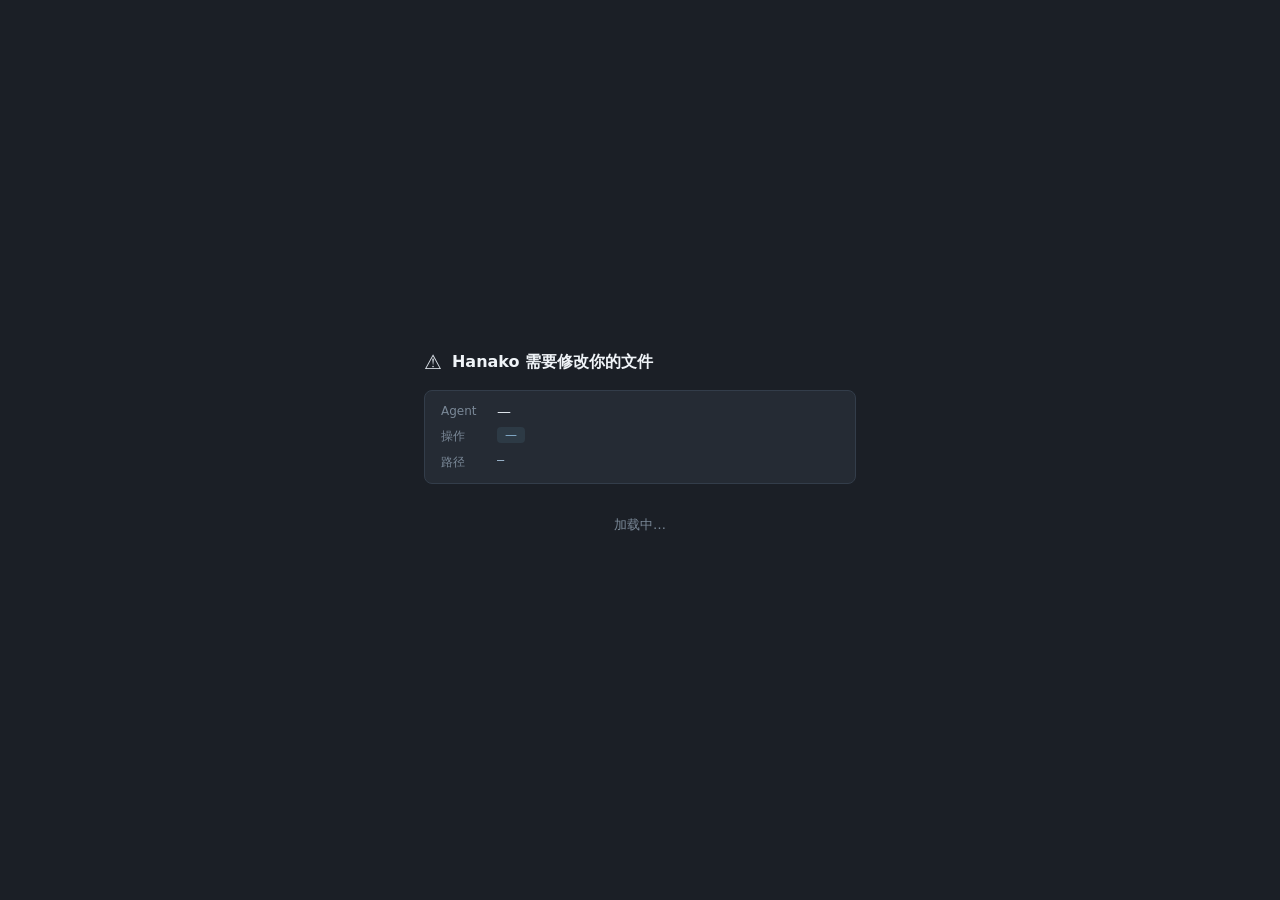
==== src-tauri/ui/approval.html @ ead27035 "mirror of ae5ef2a" ====
<!DOCTYPE html>
<html lang="zh-CN">
<head>
  <meta charset="UTF-8" />
  <meta name="viewport" content="width=device-width, initial-scale=1.0" />
  <title>Hanako 确认</title>
  <link rel="stylesheet" href="approval.css" />
</head>
<body>
  <div class="container">
    <div class="header">
      <div class="icon">⚠️</div>
      <h2>Hanako 需要修改你的文件</h2>
    </div>

    <div class="info-card">
      <div class="info-row">
        <span class="label">Agent</span>
        <span class="value" id="agent">—</span>
      </div>
      <div class="info-row">
        <span class="label">操作</span>
        <span class="value op-badge" id="op">—</span>
      </div>
      <div class="info-row">
        <span class="label">路径</span>
        <span class="value path" id="path">—</span>
      </div>
    </div>

    <div id="backup-row" class="backup" style="display:none">
      <span class="backup-icon">✓</span>
      <span id="backup"></span>
    </div>

    <div id="diff-wrapper" style="display:none">
      <div class="diff-label">变更预览</div>
      <pre id="diff" class="diff"></pre>
    </div>

    <div id="loading" class="loading">加载中…</div>
    <div id="no-pending" class="no-pending" style="display:none">无待确认请求</div>

    <div id="buttons" class="buttons" style="display:none">
      <button id="reject" class="btn btn-reject" data-decision="rejected">拒绝</button>
      <!-- 审核 #5：「本次会话信任此目录」已移除——守护进程固定 ApprovalMode::Strict（client.rs），点了不生效。 -->
      <button id="approve" class="btn btn-approve" data-decision="approved">同意</button>
    </div>
  </div>

  <!-- 禁用 iframe（CVE-2024-35222）：本文件不含任何 iframe -->
  <script src="approval.js"></script>
</body>
</html>
---- src-tauri/ui/approval.css ----
/* approval.css — Hanako 确认窗口样式（极简，~4KB） */

* {
  box-sizing: border-box;
  margin: 0;
  padding: 0;
}

body {
  font-family: -apple-system, "PingFang SC", "Microsoft YaHei", system-ui, sans-serif;
  background: #1b1f26;
  color: #dde3ea;
  font-size: 14px;
  min-height: 100vh;
  display: flex;
  align-items: center;
  justify-content: center;
}

.container {
  width: 480px;
  padding: 24px;
  display: flex;
  flex-direction: column;
  gap: 16px;
}

/* 标题区 */
.header {
  display: flex;
  align-items: center;
  gap: 10px;
}

.header .icon {
  font-size: 20px;
}

.header h2 {
  font-size: 16px;
  font-weight: 600;
  color: #f0f4f8;
}

/* 信息卡片 */
.info-card {
  background: #252b34;
  border: 1px solid #333d4a;
  border-radius: 8px;
  padding: 12px 16px;
  display: flex;
  flex-direction: column;
  gap: 8px;
}

.info-row {
  display: flex;
  align-items: flex-start;
  gap: 8px;
}

.label {
  min-width: 48px;
  color: #7a8897;
  font-size: 12px;
  padding-top: 1px;
  flex-shrink: 0;
}

.value {
  color: #dde3ea;
  word-break: break-all;
}

.value.path {
  font-family: "SF Mono", "Fira Code", monospace;
  font-size: 12px;
  color: #a8c4de;
}

/* 操作类型徽章 */
.op-badge {
  display: inline-block;
  padding: 1px 8px;
  border-radius: 4px;
  font-size: 12px;
  font-weight: 500;
  background: #2d3a45;
  color: #8ab4d4;
}

.op-badge.op-delete {
  background: #3d2020;
  color: #f08080;
}

.op-badge.op-write {
  background: #1e3020;
  color: #80d890;
}

.op-badge.op-edit {
  background: #1e2f3d;
  color: #80b8e0;
}

/* 备份提示 */
.backup {
  display: flex;
  align-items: center;
  gap: 6px;
  font-size: 12px;
  color: #5a8a5a;
  background: #1a2a1a;
  border: 1px solid #2a4a2a;
  border-radius: 6px;
  padding: 8px 12px;
}

.backup-icon {
  color: #60b860;
  font-size: 14px;
  flex-shrink: 0;
}

/* diff 预览 */
.diff-label {
  font-size: 11px;
  color: #7a8897;
  text-transform: uppercase;
  letter-spacing: 0.5px;
  margin-bottom: 4px;
}

pre.diff {
  background: #141a22;
  border: 1px solid #2a3344;
  border-radius: 6px;
  padding: 10px 12px;
  font-family: "SF Mono", "Fira Code", monospace;
  font-size: 12px;
  line-height: 1.6;
  color: #b8c8d8;
  overflow: auto;
  max-height: 160px;
  white-space: pre;
}

/* 加载 / 无请求状态 */
.loading,
.no-pending {
  text-align: center;
  color: #7a8897;
  font-size: 13px;
  padding: 16px 0;
}

/* 按钮区 */
.buttons {
  display: flex;
  gap: 10px;
  justify-content: flex-end;
  padding-top: 4px;
}

.btn {
  padding: 8px 18px;
  border: none;
  border-radius: 6px;
  font-size: 13px;
  font-weight: 500;
  cursor: pointer;
  transition: opacity 0.15s;
}

.btn:hover {
  opacity: 0.85;
}

.btn:active {
  opacity: 0.7;
  transform: translateY(1px);
}

.btn-reject {
  background: #3d2020;
  color: #e88080;
  border: 1px solid #5a2a2a;
}

.btn-trust {
  background: #1e2f3d;
  color: #80b8e0;
  border: 1px solid #2a4a5a;
  font-size: 12px;
}

.btn-approve {
  background: #1a3a2a;
  color: #60d890;
  border: 1px solid #2a5a3a;
}
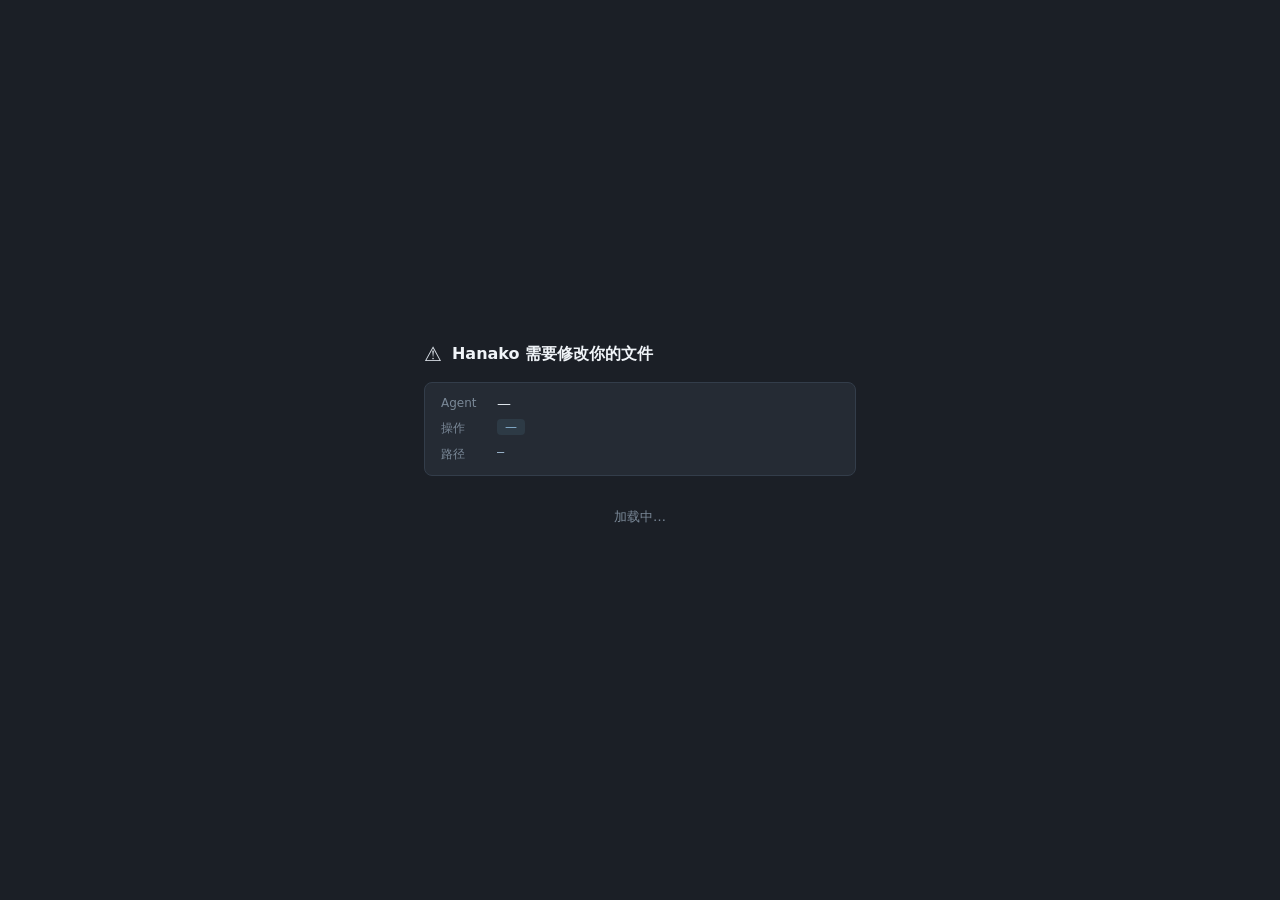
==== commit 62cf109a: "mirror of 2b4b5aa" ====
--- a/src-tauri/ui/approval.html
+++ b/src-tauri/ui/approval.html
@@ -10,7 +10,7 @@
   <div class="container">
     <div class="header">
       <div class="icon">⚠️</div>
-      <h2>Hanako 需要修改你的文件</h2>
+      <h2 id="title">Hanako 需要修改你的文件</h2>
     </div>
 
     <div class="info-card">
@@ -22,11 +22,18 @@
         <span class="label">操作</span>
         <span class="value op-badge" id="op">—</span>
       </div>
-      <div class="info-row">
+      <div class="info-row" id="path-row">
         <span class="label">路径</span>
         <span class="value path" id="path">—</span>
       </div>
     </div>
+
+    <div id="list-wrapper" style="display:none">
+      <div class="diff-label" id="list-label">要删除的文件</div>
+      <ul id="list" class="file-list"></ul>
+    </div>
+
+    <div id="queue-hint" class="queue-hint" style="display:none"></div>
 
     <div id="backup-row" class="backup" style="display:none">
       <span class="backup-icon">✓</span>
@@ -46,6 +53,7 @@
       <!-- 审核 #5：「本次会话信任此目录」已移除——守护进程固定 ApprovalMode::Strict（client.rs），点了不生效。 -->
       <button id="approve" class="btn btn-approve" data-decision="approved">同意</button>
     </div>
+    <div id="countdown" class="countdown"></div>
   </div>
 
   <!-- 禁用 iframe（CVE-2024-35222）：本文件不含任何 iframe -->
--- a/src-tauri/ui/approval.css
+++ b/src-tauri/ui/approval.css
@@ -200,3 +200,32 @@
   color: #60d890;
   border: 1px solid #2a5a3a;
 }
+
+/* 批量删除清单（2026-10-29） */
+ul.file-list {
+  list-style: none;
+  background: #141a22;
+  border: 1px solid #2a3344;
+  border-radius: 6px;
+  padding: 6px 12px;
+  max-height: 180px;
+  overflow: auto;
+  font-family: "SF Mono", "Fira Code", monospace;
+  font-size: 12px;
+  line-height: 1.7;
+  color: #a8c4de;
+}
+
+ul.file-list li {
+  word-break: break-all;
+}
+
+.queue-hint,
+.countdown {
+  font-size: 12px;
+  color: #7a8897;
+}
+
+.countdown {
+  text-align: right;
+}
